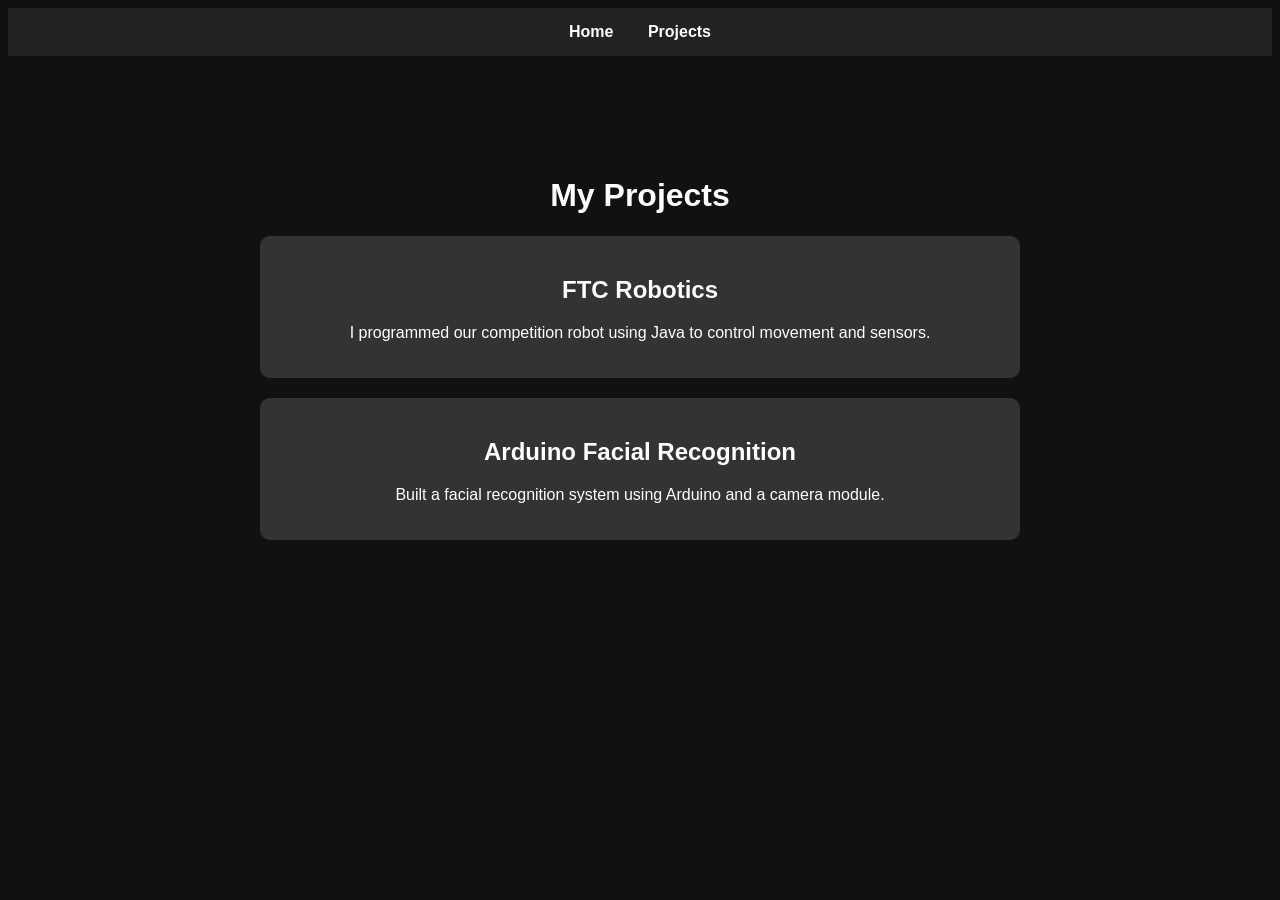
==== projects.html @ 82ce7042 "updated site" ====
<!DOCTYPE html>
<html>
<head>
    <title>My Projects</title>
    <link rel="stylesheet" href="style.css">
</head>

<body>

<nav>
    <a href="index.html">Home</a>
    <a href="projects.html">Projects</a>
</nav>

<div class="container">
    <h1>My Projects</h1>

    <div class="project">
        <h2>FTC Robotics</h2>
        <p>I programmed our competition robot using Java to control movement and sensors.</p>
    </div>

    <div class="project">
        <h2>Arduino Facial Recognition</h2>
        <p>Built a facial recognition system using Arduino and a camera module.</p>
    </div>

</div>

</body>
</html>
---- style.css ----
body {
    background-color: #111;
    color: white;
    font-family: Arial;
}

.container {
    width: 800px;
    margin: auto;
    text-align: center;
    padding-top: 100px;
}
nav {
    background: #222;
    padding: 15px;
    text-align: center;
}

nav a {
    color: white;
    margin: 15px;
    text-decoration: none;
    font-weight: bold;
}

.project {
    background: #333;
    padding: 20px;
    margin: 20px;
    border-radius: 10px;
}
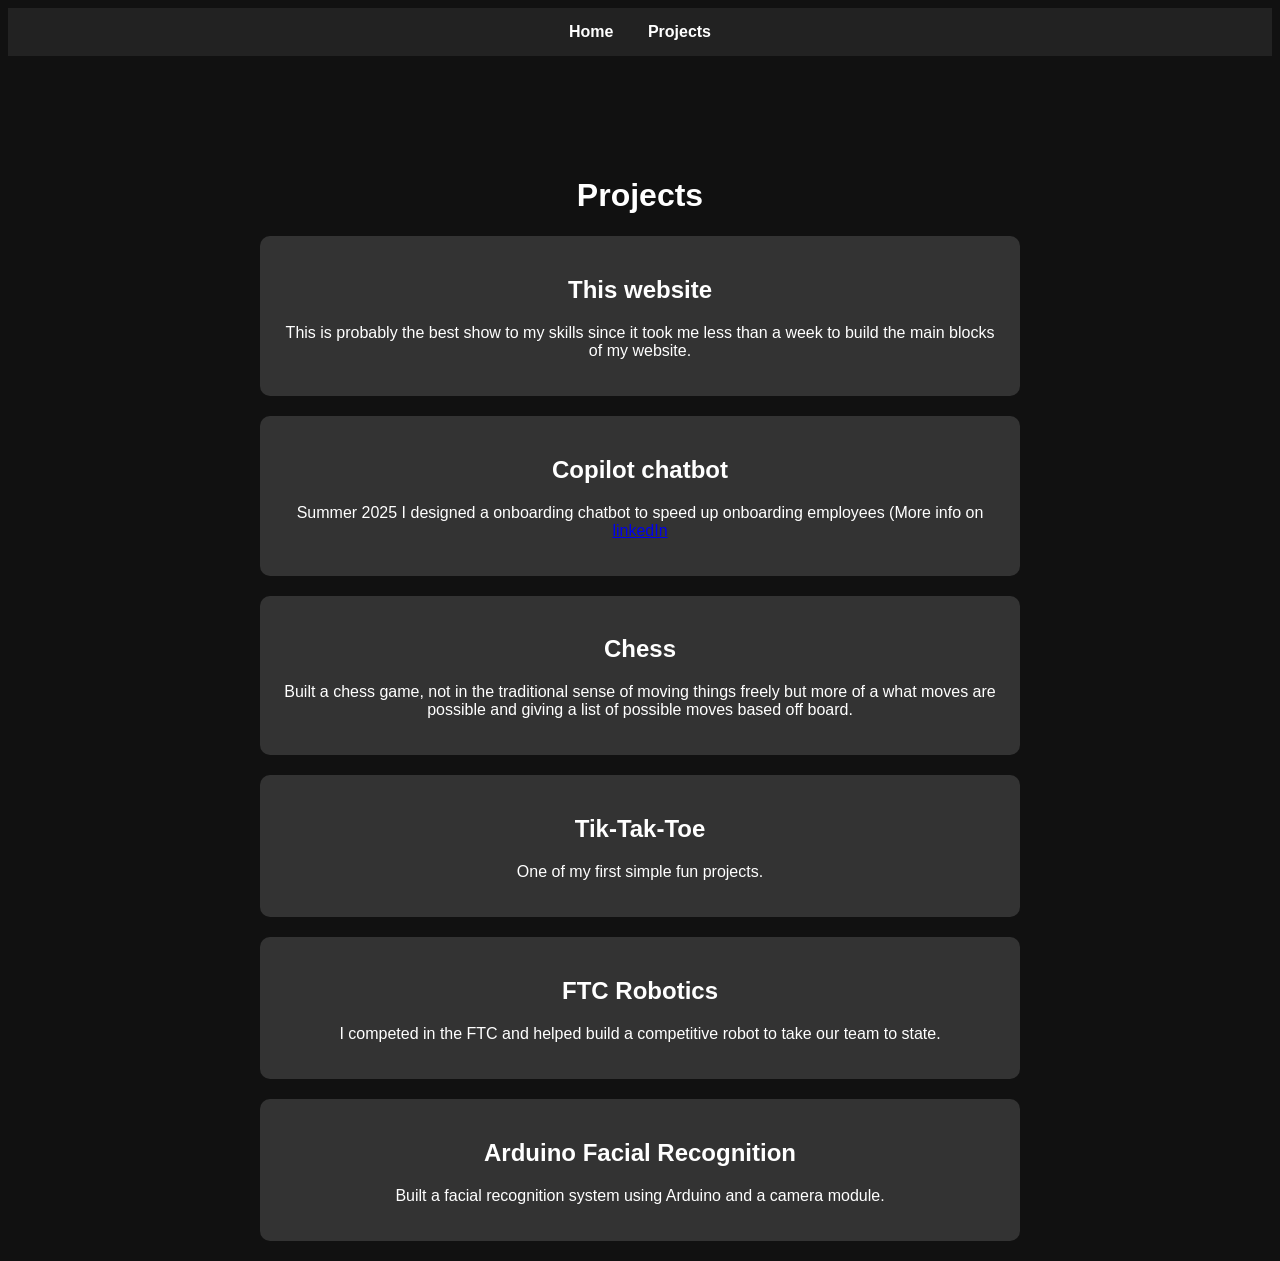
==== commit ade764c8: "updated site" ====
--- a/projects.html
+++ b/projects.html
@@ -13,11 +13,26 @@
 </nav>
 
 <div class="container">
-    <h1>My Projects</h1>
-
+    <h1>Projects</h1>
+    <div class="project">
+        <h2>This website</h2>
+        <p>This is probably the best show to my skills since it took me less than a week to build the main blocks of my website.</p>
+    </div>
+    <div class="project">
+        <h2>Copilot chatbot</h2>
+        <p>Summer 2025 I designed a onboarding chatbot to speed up onboarding employees (More info on <a href="https://www.linkedin.com/in/tysonveach/")>linkedIn</a></p>
+    </div>
+    <div class="project">
+        <h2>Chess</h2>
+        <p>Built a chess game, not in the traditional sense of moving things freely but more of a what moves are possible and giving a list of possible moves based off board.</p>
+    </div>
+    <div class="project">
+        <h2>Tik-Tak-Toe</h2>
+        <p>One of my first simple fun projects.</p>
+    </div>
     <div class="project">
         <h2>FTC Robotics</h2>
-        <p>I programmed our competition robot using Java to control movement and sensors.</p>
+        <p>I competed in the FTC and helped build a competitive robot to take our team to state.</p>
     </div>
 
     <div class="project">
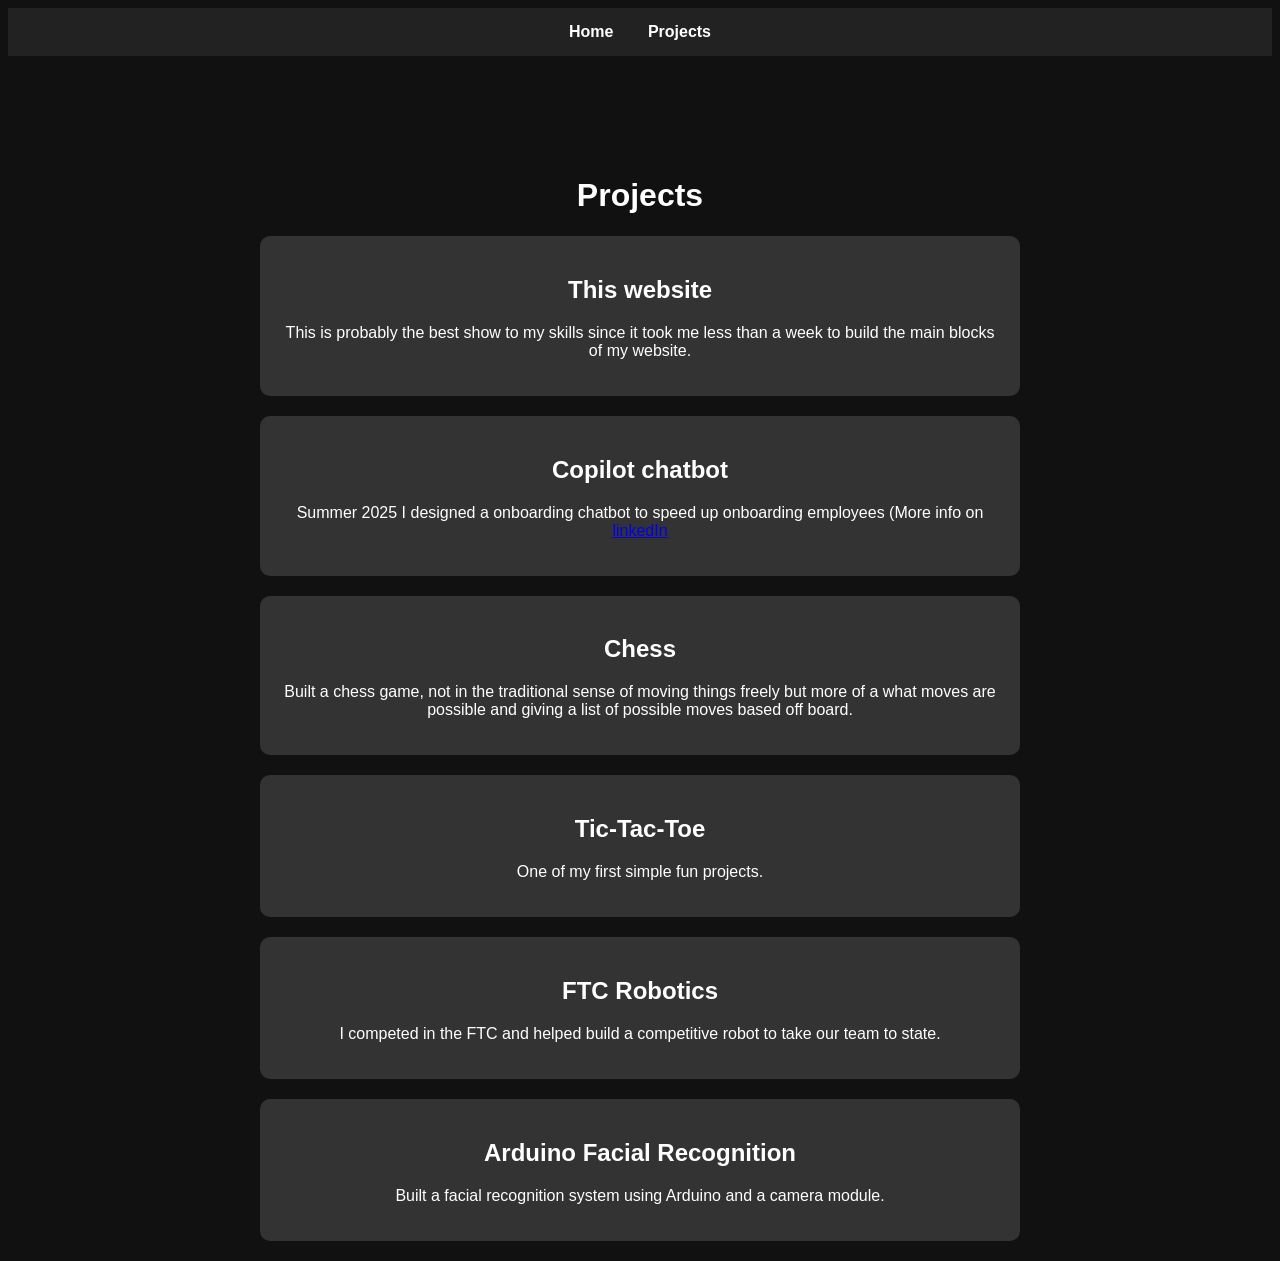
==== commit e02de462: "updated site" ====
--- a/projects.html
+++ b/projects.html
@@ -27,7 +27,7 @@
         <p>Built a chess game, not in the traditional sense of moving things freely but more of a what moves are possible and giving a list of possible moves based off board.</p>
     </div>
     <div class="project">
-        <h2>Tik-Tak-Toe</h2>
+        <h2>Tic-Tac-Toe</h2>
         <p>One of my first simple fun projects.</p>
     </div>
     <div class="project">
--- a/style.css
+++ b/style.css
@@ -28,4 +28,12 @@
     padding: 20px;
     margin: 20px;
     border-radius: 10px;
-}+}
+.skills-table {
+    border-collapse: collapse;
+  }
+  
+  .skills-table th, .skills-table td {
+    border: 1px solid black;
+    padding: 8px;
+  }
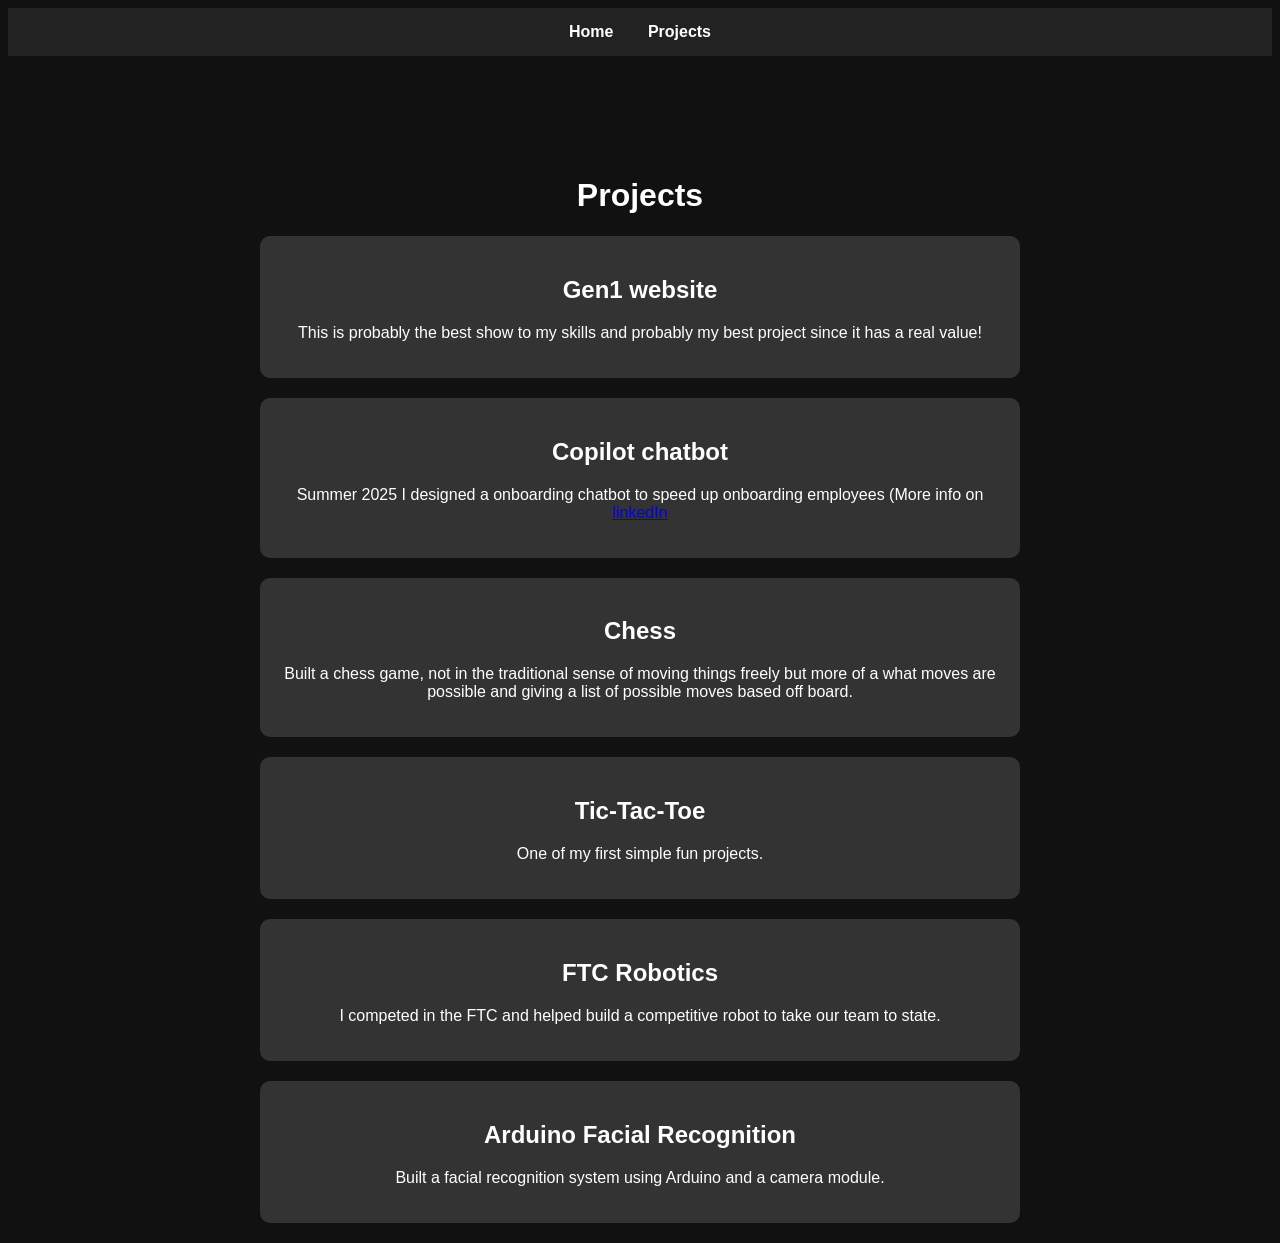
==== commit defb0681: "updated site" ====
--- a/projects.html
+++ b/projects.html
@@ -2,7 +2,7 @@
 <html>
 <head>
     <title>My Projects</title>
-    <link rel="stylesheet" href="style.css">
+    <link rel="stylesheet" href="projectsStyle.css">
 </head>
 
 <body>
@@ -15,8 +15,8 @@
 <div class="container">
     <h1>Projects</h1>
     <div class="project">
-        <h2>This website</h2>
-        <p>This is probably the best show to my skills since it took me less than a week to build the main blocks of my website.</p>
+        <h2>Gen1 website</h2>
+        <p>This is probably the best show to my skills and probably my best project since it has a real value!</p>
     </div>
     <div class="project">
         <h2>Copilot chatbot</h2>
--- a/projectsStyle.css
+++ b/projectsStyle.css
@@ -0,0 +1,31 @@
+nav {
+    background: #222;
+    padding: 15px;
+    text-align: center;
+}
+
+nav a {
+    color: white;
+    margin: 15px;
+    text-decoration: none;
+    font-weight: bold;
+}
+
+.project {
+    background: #333;
+    padding: 20px;
+    margin: 20px;
+    border-radius: 10px;
+}
+body {
+    background-color: #111;
+    color: white;
+    font-family: Arial;
+}
+
+.container {
+    width: 800px;
+    margin: auto;
+    text-align: center;
+    padding-top: 100px;
+}
